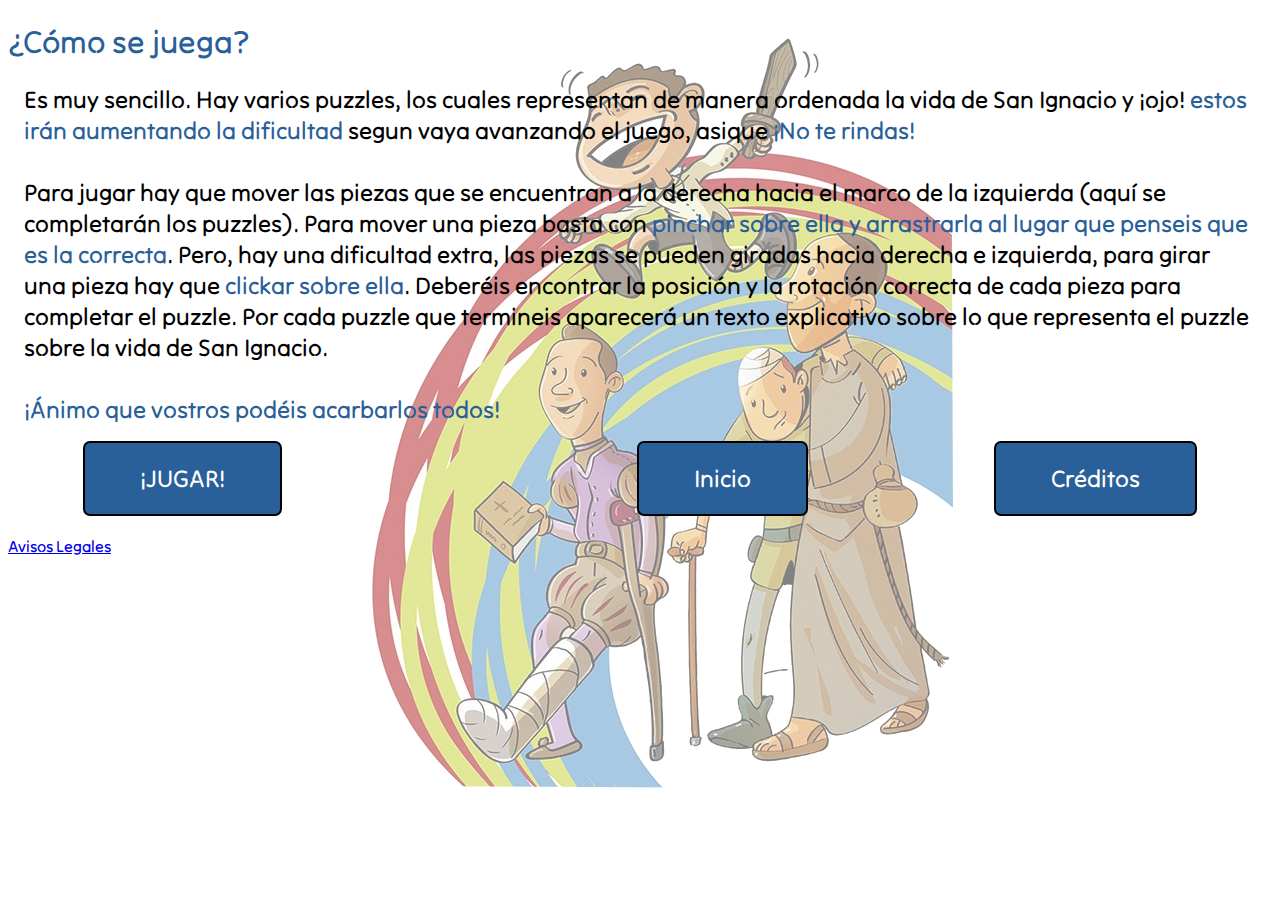
==== diseno/mockups/instrucciones.html @ c529209a "Iconos e imagen de fondo" ====
<!DOCTYPE html>
<html lang="en">
<head>
    <meta charset="UTF-8">
    <meta http-equiv="X-UA-Compatible" content="IE=edge">
    <meta name="viewport" content="width=device-width, initial-scale=1.0">
    <link rel="stylesheet" href="css/style.css">
    <title>Instrucciones</title>
</head>
<body class="bodyconfondo">
    <h1>¿Cómo se juega?</h1>
    <p>
       Es muy sencillo. Hay varios puzzles, los cuales representan de manera ordenada la vida de San Ignacio y ¡ojo! <span>estos irán 
       aumentando la dificultad</span> segun vaya avanzando el juego, asique <span id="resaltado">¡No te rindas!</span><br><br>
       Para jugar hay que mover las piezas que se encuentran a la derecha hacia el marco de la izquierda (aquí se completarán los puzzles).
       Para mover una pieza basta con <span>pinchar sobre ella y arrastrarla al lugar que penseis que es la correcta</span>. Pero, hay una dificultad extra, las
       piezas se pueden giradas hacia derecha e izquierda, para girar una pieza hay que <span>clickar sobre ella</span>. Deberéis encontrar la posición y la rotación correcta
       de cada pieza para completar el puzzle. Por cada puzzle que termineis aparecerá un texto explicativo sobre lo que representa el puzzle 
       sobre la vida de San Ignacio.<br><br> <span id="resaltado">¡Ánimo que vostros podéis acarbarlos todos!</span> 
    </p>
    <button class="btnn">¡JUGAR!</button><button id="center" class="btnn">Inicio</button><button id="right" class="btnn">Créditos</button><br><br>
    <a href="aviso_legal.html">Avisos Legales</a>
</body>
</html>
---- diseno/mockups/css/style.css ----
/*------------------ESTILO DEL MOCKUP DE LOS PUZZLES-----------*/
@import url('https://fonts.googleapis.com/css2?family=Tilt+Neon&display=swap');

body{
    font-family: 'Tilt Neon';
}

body.bodyconfondo{
    background-image: url('../../../src/assets/fondo_si.png');
    background-repeat: no-repeat; 
    background-position: center top;
}

h1{
    color: rgb(42, 96, 153);
} 

/* ESTILO DEL NAV */
ul {
    list-style-type: none;
    margin: 0;
    padding: 0;
    background-color: rgb(42, 96, 153);
    padding: 20px;
}

ul li{
    display: inline-block;
    margin-right: 80px;
    font-size: x-large;
    color: white;
    border-right: 2px solid white;
    padding-right: 80px;
    cursor: pointer;
    /* font-weight: bold; */
}

li#margin-left{
    margin-left: 80px;
}

div#puzzle{
    width: 45.9083439%;
    height: 700px;
    background-image: radial-gradient(rgb(225, 225, 225), rgb(179, 179, 179));
    /* border: 1px solid gray;  */
    float: left;
    margin-left: 20px;
    padding: 10px;
}

div#piezas{
    width: 44.9083439%;
    height: 690px;
    background-image: radial-gradient(rgb(167, 167, 167), rgb(141, 141, 141));
    float: left;
    margin-left: 4.05%;
    margin-top: 5px;
    padding: 10px;
    padding-top: 15px;
}

button.btnn{
    /* display: inline-block; */
    font-family: 'Tilt Neon';
    background-color: rgb(42, 96, 153);
    font-size: x-large;
    color: white;
    border-radius: 7px;
    border: 2px solid black;
    padding-left: 55px; 
    padding-right: 55px; 
    padding-top: 20px;
    padding-bottom: 20px;
    cursor: pointer;
    /* font-weight: bold; */
    margin-right: 75px;
    margin-left: 75px;
}

button.sonido{
    background-color: white;
    border-radius: 0px;
    border: 0px solid black;
    padding: 0px;
    float: right; 
    display: inline-block;
    margin-left: 5px;
}

button#next{
    /* width: 5px; */
    height: auto;
    position: relative;
    left: 650px;
    top: 550px;
}

img#imgnext{
    width: 50px;
    height: auto;
}

#sonidoon{
    width: 40px;
    height: auto;
}

p{
    font-size: x-large;
    margin: 16px;
}

@media(max-width: 1400px)
{
    div#puzzle{
        display: block;
        width: 850px;
        margin-left: 4.05%;
    }

    div#piezas{
        width: 850px;
        margin-left: 4.05%;
        margin-top: 20px;
    }
}

span{
    color: rgb(42, 96, 153);
}
span#resaltado{
    font-weight: bold;
}

button#left{
    float: left;
}

button#center{
    margin-left: 280px;
}

button#right{
    float: right;
}
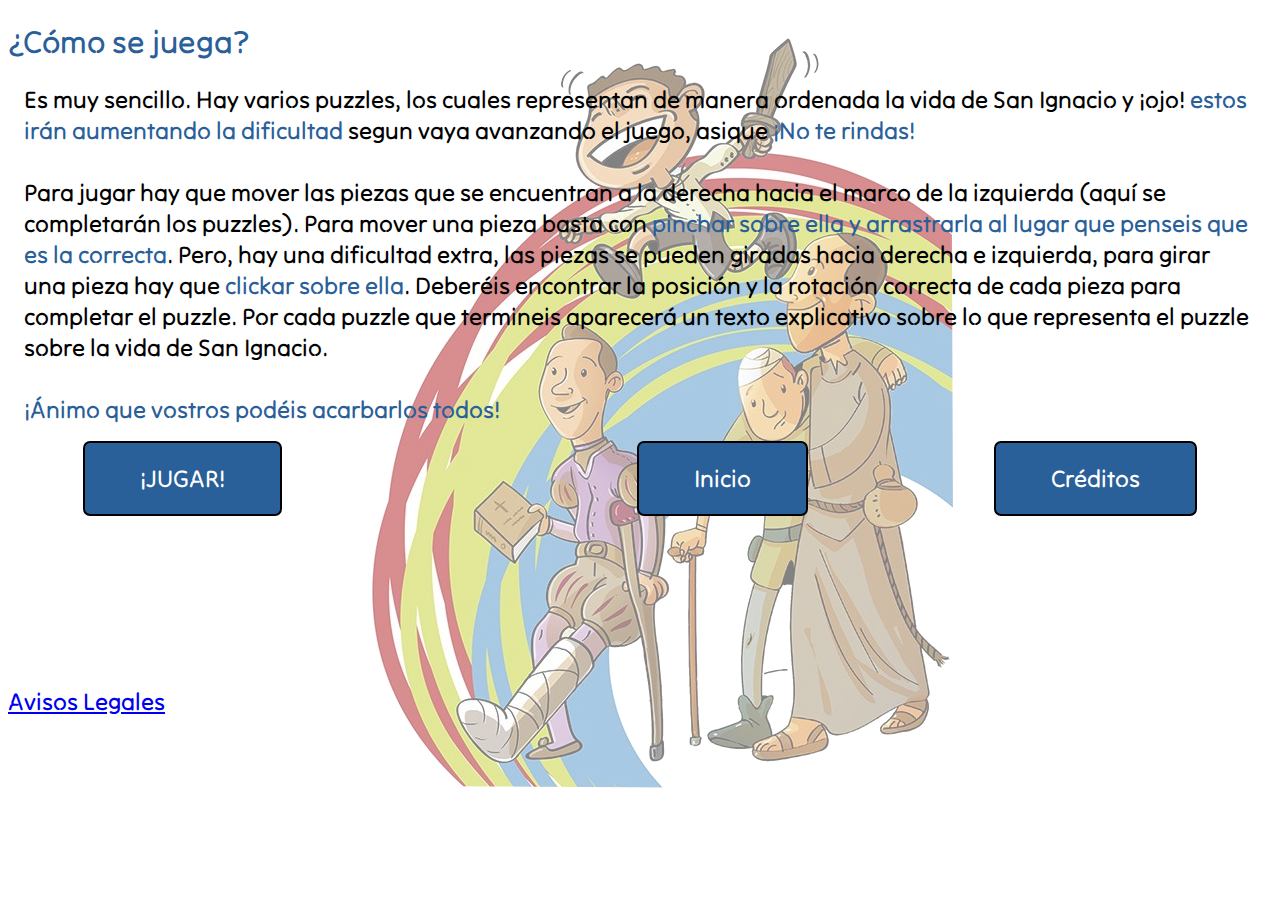
==== commit 024f9f60: "Todos los mockup" ====
--- a/diseno/mockups/instrucciones.html
+++ b/diseno/mockups/instrucciones.html
@@ -19,6 +19,6 @@
        sobre la vida de San Ignacio.<br><br> <span id="resaltado">¡Ánimo que vostros podéis acarbarlos todos!</span> 
     </p>
     <button class="btnn">¡JUGAR!</button><button id="center" class="btnn">Inicio</button><button id="right" class="btnn">Créditos</button><br><br>
-    <a href="aviso_legal.html">Avisos Legales</a>
+    <div class="aviso2"><a href="aviso_legal.html">Avisos Legales</a></div>
 </body>
 </html>--- a/diseno/mockups/css/style.css
+++ b/diseno/mockups/css/style.css
@@ -26,12 +26,14 @@
 
 ul li{
     display: inline-block;
+    text-align: center;
     margin-right: 80px;
     font-size: x-large;
     color: white;
     border-right: 2px solid white;
     padding-right: 80px;
     cursor: pointer;
+    margin-top: 20px;
     /* font-weight: bold; */
 }
 
@@ -83,7 +85,7 @@
     border-radius: 0px;
     border: 0px solid black;
     padding: 0px;
-    float: right; 
+    /* float: right;  */
     display: inline-block;
     margin-left: 5px;
 }
@@ -99,6 +101,17 @@
 img#imgnext{
     width: 50px;
     height: auto;
+}
+
+div.aviso{
+    margin-top: 300px;
+    font-size: x-large;
+}
+
+div.aviso2
+{
+    margin-top: 150px;
+    font-size: x-large;
 }
 
 #sonidoon{
@@ -143,4 +156,80 @@
 
 button#right{
     float: right;
-}+}
+
+/* ----------- ESTILO DE AVISOS LEGALES---------- */
+div#aviso_legal{
+    width: auto;
+    height: 350px;
+    background-color: white;
+    margin: 0 auto;
+    /* border: 2px solid rgb(42, 96, 153); */
+}
+
+div#aviso_legal p, div#aviso_legal h1{
+    text-align: center;
+}
+
+#btnnn{
+    font-family: 'Tilt Neon';
+    background-color: rgb(42, 96, 153);
+    font-size: x-large;
+    color: white;
+    border-radius: 7px;
+    border: 2px solid black;
+    padding-left: 55px; 
+    padding-right: 55px; 
+    padding-top: 20px;
+    padding-bottom: 20px;
+    cursor: pointer;
+    /* font-weight: bold; */
+    margin-right: 75px;
+    margin-left: 654px;
+}
+
+/* --------ESTILO DE CREDITOS--------- */
+div#creditos div{
+    margin-top: 0px;
+    color: white;
+    background-color: rgb(42, 96, 153);
+    font-size: x-large;
+    text-align: center;
+    display: flex;
+    justify-content: space-around;
+    padding-top: 20px;
+    padding-bottom: 20px;
+}
+
+div#creditos li{
+    list-style: none;
+}
+
+div#creditos span{
+    color: rgb(32, 74, 118);
+    font-weight: bold;
+}
+
+div#creditos{
+    font-family: 'Tilt Neon';
+}
+
+#btnnnn{
+    font-family: 'Tilt Neon';
+    background-color: rgb(42, 96, 153);
+    font-size: x-large;
+    color: white;
+    border-radius: 7px;
+    border: 2px solid black;
+    padding-left: 55px; 
+    padding-right: 55px; 
+    padding-top: 20px;
+    padding-bottom: 20px;
+    cursor: pointer;
+    /* font-weight: bold; */
+    margin-right: 75px;
+    margin-left: 654px;
+    margin-top: 40px;
+}
+
+    